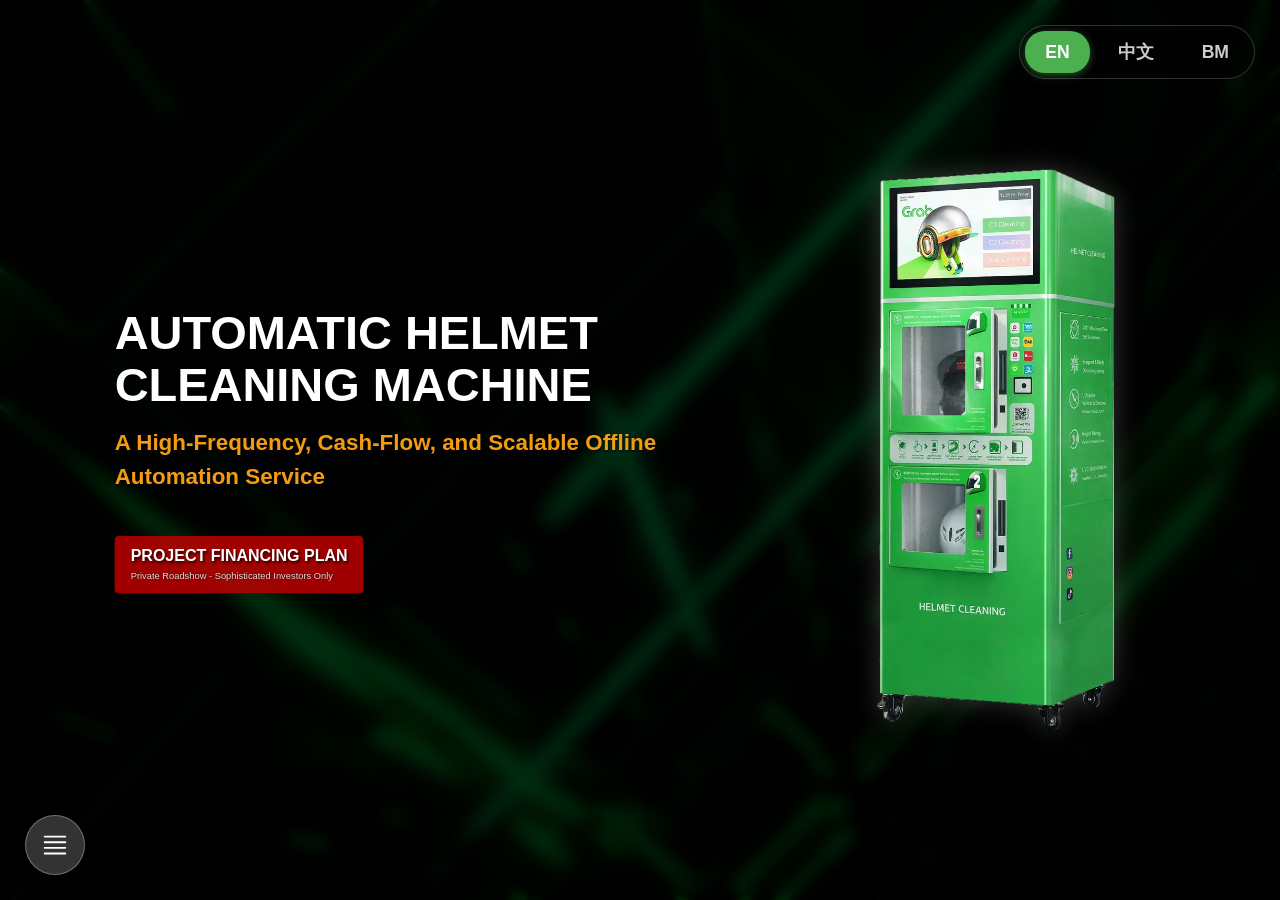
==== index.html @ 10b44681 "Add files via upload" ====
<!DOCTYPE html>
<html lang="en">
<head>
    <meta charset="UTF-8">
    <meta name="viewport" content="width=device-width, initial-scale=1.0, maximum-scale=1.0, user-scalable=no">
    <title>Automatic Helmet Cleaning Machine - Investment Pitch</title>
    <link href="https://cdn.jsdelivr.net/npm/bootstrap@5.3.0/dist/css/bootstrap.min.css" rel="stylesheet">
    <style>
        /* 1. 终极全局重置：彻底锁死网页框架，禁止系统原生滚动 */
        body {
            background-color: #000;
            color: #eee;
            margin: 0;
            width: 100vw;          
            height: 100vh;
            overflow: hidden; 
            font-family: "Helvetica Neue", Arial, sans-serif;
            touch-action: none; /* 彻底屏蔽手机下拉刷新和滑动 */
            position: fixed; /* 锁死屏幕框架 */
            top: 0; left: 0; z-index: 0;
        }
        
        /* ===== 竖屏拦截器 (Interceptor) ===== */
        #rotate-device-prompt {
            display: none;
            position: fixed; top: 0; left: 0; width: 100vw; height: 100vh;
            background: #111; z-index: 100000;
            color: #fff; text-align: center;
            flex-direction: column; justify-content: center; align-items: center;
        }
        .rotate-icon { 
            width: 80px; height: 80px; margin-bottom: 20px; 
            animation: spin 2s infinite ease-in-out; 
        }
        @keyframes spin { 0% { transform: rotate(0deg); } 50% { transform: rotate(-90deg); } 100% { transform: rotate(-90deg); } }
        /* 竖屏拦截 */
        @media screen and (max-aspect-ratio: 10/9) {
            #rotate-device-prompt { display: flex; }
            #presentation-container { display: none !important; }
        }

        /* ===== 全屏容器 (负责消灭黑边) ===== */
        #presentation-container {
            width: 100vw;
            height: 100vh;
            position: relative;
            overflow: hidden;
            background-color: #111;
        }

        /* 滑动引擎：直接用 vw 移动，完美适配全屏 */
        #slides-wrapper {
            display: flex; 
            width: 100vw; 
            height: 100vh;
            transition: transform 0.6s cubic-bezier(0.25, 1, 0.5, 1);
            will-change: transform;
        }
        
        /* 每个页面强制填满 100% 屏幕，背景无限延伸 */
        .pitch-section {
            flex: 0 0 100vw;       
            width: 100vw;
            height: 100vh;
            background-size: cover;
            background-position: center;
            background-repeat: no-repeat;
            position: relative;
            overflow: hidden;
        }
        
        /* 透明黑底滤镜，也填满全屏 */
        .content-box {
            background: rgba(0, 0, 0, 0.75); 
            backdrop-filter: blur(8px);
            width: 100%;
            height: 100%;
            position: absolute;
            top: 0; left: 0;
            z-index: 1;
        }

        /* ===== 核心技术：绝对内容画板 (1920x1080 锁死) ===== */
        /* 这个画板悬浮在背景上方，无论怎么缩放都不会有黑边，且永远居中 */
        .slide-content-scaler {
            width: 1920px;
            height: 1080px;
            position: absolute;
            top: 50%;
            left: 50%;
            /* JS 会自动注入 transform: translate(-50%, -50%) scale(...) */
            transform-origin: center center;
            z-index: 2;
            display: flex;
            align-items: center;
            justify-content: center;
        }

        /* 强制覆写 Bootstrap，彻底废除其小屏自适应挤压文字的行为 */
        .container {
            min-width: 1600px !important;
            max-width: 1600px !important;
            width: 1600px !important;
            margin: 0 auto;
        }

        /* ===== UI 与卡片样式 ===== */
        .glass-card {
            background: rgba(255, 255, 255, 0.1);
            padding: 25px;
            border-radius: 12px;
            border: 1px solid rgba(255, 255, 255, 0.15);
            height: 100%;
            font-weight: bold;
        }

        h1, h2, h3, h4, h5 { color: #fff; text-shadow: 2px 2px 4px rgba(0,0,0,0.8); font-weight: bold; text-transform: uppercase; }
        p, li, td, th { color: #eee; text-shadow: 1px 1px 3px rgba(0,0,0,0.8); }
        .highlight { color: #f39c12; font-weight: bold; }
        .text-green { color: #4CAF50; font-weight: bold; }
        ul { line-height: 1.8; }

        /* 固态 UI 控件 (相对屏幕固定，不随画板缩放) */
        #lang-switcher {
            position: fixed; top: 25px; right: 25px; z-index: 9999;
            display: flex; gap: 8px; background: rgba(0, 0, 0, 0.5); padding: 5px;
            border-radius: 30px; backdrop-filter: blur(10px); border: 1px solid rgba(255, 255, 255, 0.2);
        }
        .lang-btn { background: transparent; color: #ccc; border: none; border-radius: 20px; padding: 8px 20px; cursor: pointer; font-weight: bold; transition: all 0.3s ease; font-size: 1.1rem; }
        .lang-btn:hover { color: #fff; }
        .lang-btn.active { background: #4CAF50; color: #fff; box-shadow: 0 2px 8px rgba(76, 175, 80, 0.5); }

        #page-index-btn {
            position: fixed; left: 25px; bottom: 25px; z-index: 9999;
            background: rgba(255, 255, 255, 0.2); color: white; border: 1px solid rgba(255, 255, 255, 0.3); border-radius: 50%;
            width: 60px; height: 60px; cursor: pointer; backdrop-filter: blur(10px); display: flex; align-items: center; justify-content: center;
            transition: all 0.3s ease;
        }
        #page-index-btn:hover { background: rgba(255, 255, 255, 0.4); transform: scale(1.1); }
        #page-index-overlay { position: fixed; top: 0; left: 0; width: 100vw; height: 100vh; background: rgba(0, 0, 0, 0.9); backdrop-filter: blur(15px); z-index: 9998; display: none; align-items: center; justify-content: center; }
        #page-index-overlay.active { display: flex; }
        .index-list { list-style: none; padding: 0; text-align: left; }
        .index-item { margin: 15px 0; font-size: 2.2rem; cursor: pointer; transition: color 0.3s ease; text-transform: uppercase; font-weight: bold; color: #888; }
        .index-item:hover { color: #f39c12; }
        .index-item span { color: #555; margin-right: 20px; font-size: 1.5rem; }

        /* ===== 动画与图表特效 ===== */
        .reveal-step { opacity: 0; transform: translateY(15px); transition: opacity 0.4s ease, transform 0.4s ease; }
        .reveal-step.active { opacity: 1; transform: translateY(0); }

        .slide-3-imgs { position: relative; display: flex; align-items: center; justify-content: center; height: 800px; width: 100%; }
        .slide-3-imgs img { position: absolute; transition: opacity 0.5s ease-in-out, transform 0.5s ease-in-out; max-height: 100%; width: auto; left: 50%; top: 50%; transform: translate(-50%, -50%); }
        #s3-img-1, #s3-img-2, #s3-img-3 { opacity: 0; }
        #section-3:has(.s3-step-1.active) #s3-img-base { opacity: 0; }
        #section-3:has(.s3-step-1.active) #s3-img-1 { opacity: 1; }
        #section-3:has(.s3-step-2.active) #s3-img-1 { opacity: 0; }
        #section-3:has(.s3-step-2.active) #s3-img-2 { opacity: 1; }
        #section-3:has(.s3-step-3.active) #s3-img-2 { opacity: 0; }
        #section-3:has(.s3-step-3.active) #s3-img-3 { opacity: 1; }
        #section-3:has([data-step-group="4"].active) #s3-img-3 { opacity: 1; }

        #s5-left-card { transition: opacity 0.5s ease, transform 0.5s ease; }
        #section-5:has([data-step-group="5"].active) #s5-left-card { opacity: 0 !important; transform: scale(0.95) !important; pointer-events: none; }
        #s5-left-img-container { position: absolute; top: 0; left: 0; width: 100%; height: 100%; display: flex; align-items: center; justify-content: center; padding: 0 15px; opacity: 0; transition: opacity 0.5s ease; pointer-events: none; }
        #section-5:has([data-step-group="6"].active) #s5-left-img-container { opacity: 1 !important; }

        .slide-6-imgs { position: relative; display: flex; align-items: center; justify-content: center; height: 450px; width: 100%; }
        #s6-img-1, #s6-img-10 { position: absolute; transition: opacity 0.5s ease-in-out; left: 50%; top: 50%; transform: translate(-50%, -50%); opacity: 0; }
        #s6-img-1 { max-height: 100%; width: auto; border-radius: 12px; box-shadow: 0 4px 15px rgba(0,0,0,0.5); }
        #s6-img-10 { display: grid; grid-template-columns: repeat(5, 1fr); gap: 15px; width: 100%; max-width: 600px; }
        #s6-img-10 img { width: 100%; height: auto; border-radius: 8px; box-shadow: 0 4px 10px rgba(0,0,0,0.5); transition: transform 0.3s ease; }
        #s6-img-10 img:hover { transform: translateY(-5px) scale(1.05); }
        #section-6:has(.s6-step-3.active) #s6-img-1 { opacity: 1; }
        #section-6:has(.s6-step-4.active) #s6-img-1 { opacity: 0; }
        #section-6:has(.s6-step-4.active) #s6-img-10 { opacity: 1; }

        .chart-group { display: flex; align-items: flex-end; gap: 10px; height: 100%; }
        .bar-col { width: 40px; position: relative; border-top-left-radius: 6px; border-top-right-radius: 6px; box-shadow: 2px 0 8px rgba(0,0,0,0.5); transform-origin: bottom; animation: growUp 0.8s ease-out forwards; }
        @keyframes growUp { from { transform: scaleY(0); opacity: 0; } to { transform: scaleY(1); opacity: 1; } }
        .chart-val { position: absolute; bottom: 100%; left: 50%; writing-mode: vertical-rl; transform: translateX(-50%) rotate(180deg); margin-bottom: 12px; font-weight: bold; font-size: 1.2rem; letter-spacing: 2px; text-shadow: 2px 2px 5px rgba(0,0,0,0.9); white-space: nowrap; }
        .bg-yellow { background-color: #ffc107; } .text-yellow { color: #ffc107; }
        .bg-orange { background-color: #fd7e14; } .text-orange { color: #fd7e14; }
        .bg-beige { background-color: #f5deb3; } .text-beige { color: #f5deb3; }

        .dividend-pop { opacity: 0; transform: scale(0.3); transition: opacity 0.6s ease, transform 0.7s cubic-bezier(0.34, 1.56, 0.64, 1); }
        .dividend-pop.active { opacity: 1; transform: scale(1); }

        .circular-chart { display: block; margin: 0 auto 20px auto; max-width: 160px; max-height: 160px; }
        .circle-bg { fill: none; stroke: rgba(255, 255, 255, 0.1); stroke-width: 3; }
        .circle-fill { fill: none; stroke-width: 3; stroke-linecap: round; transition: stroke-dasharray 1.5s cubic-bezier(0.2, 0.8, 0.2, 1); }
        .percentage { fill: #fff; font-family: "Helvetica Neue", Arial, sans-serif; font-size: 8px; font-weight: bold; text-anchor: middle; }
        .reveal-step:not(.active) .circle-fill { stroke-dasharray: 0, 100 !important; }

        /* 第 11 页 人物滑入 (依赖在画板内的比例) */
        .slide-in-left { opacity: 0; transform: translateX(-100%); transition: all 0.8s cubic-bezier(0.25, 1, 0.5, 1); }
        .slide-in-left.active { opacity: 1; transform: translateX(0); }
        .slide-in-right { opacity: 0; transform: translateX(100%); transition: all 0.8s cubic-bezier(0.25, 1, 0.5, 1); }
        .slide-in-right.active { opacity: 1; transform: translateX(0); }
    </style>
</head>
<body>

    <div id="rotate-device-prompt">
        <svg class="rotate-icon" viewBox="0 0 24 24" fill="none" stroke="currentColor" stroke-width="2" stroke-linecap="round" stroke-linejoin="round">
            <path d="M16 2.01A10 10 0 0 0 3.01 15"></path>
            <path d="M13 2l3-3 3 3"></path>
            <rect x="5" y="8" width="14" height="8" rx="2" ry="2" transform="rotate(-90 12 12)"></rect>
        </svg>
        <h2 data-i18n="rotate_title">Please rotate your device</h2>
        <p class="fs-4 text-secondary" data-i18n="rotate_sub">For the best presentation experience.</p>
        <div class="mt-4 d-flex gap-3">
            <button class="btn btn-outline-light btn-lg lang-btn-prompt" onclick="setLang('en')">EN</button>
            <button class="btn btn-outline-light btn-lg lang-btn-prompt" onclick="setLang('zh')">中文</button>
            <button class="btn btn-outline-light btn-lg lang-btn-prompt" onclick="setLang('ms')">BM</button>
        </div>
    </div>

    <div id="lang-switcher">
        <button id="btn-en" class="lang-btn active" onclick="setLang('en')">EN</button>
        <button id="btn-zh" class="lang-btn" onclick="setLang('zh')">中文</button>
        <button id="btn-ms" class="lang-btn" onclick="setLang('ms')">BM</button>
    </div>

    <div id="page-index-btn" onclick="toggleIndex()">
        <svg width="30" height="30" fill="currentColor" viewBox="0 0 16 16">
            <path fill-rule="evenodd" d="M2 12.5a.5.5 0 0 1 .5-.5h11a.5.5 0 0 1 0 1h-11a.5.5 0 0 1-.5-.5zm0-3a.5.5 0 0 1 .5-.5h11a.5.5 0 0 1 0 1h-11a.5.5 0 0 1-.5-.5zm0-3a.5.5 0 0 1 .5-.5h11a.5.5 0 0 1 0 1h-11a.5.5 0 0 1-.5-.5zm0-3a.5.5 0 0 1 .5-.5h11a.5.5 0 0 1 0 1h-11a.5.5 0 0 1-.5-.5z"/>
        </svg>
    </div>

    <div id="page-index-overlay" onclick="toggleIndex()">
        <ul class="index-list">
            <li class="index-item" onclick="jumpTo(0)" data-i18n="idx_0"><span>01</span> Cover</li>
            <li class="index-item" onclick="jumpTo(1)" data-i18n="idx_1"><span>02</span> Market Pain Points</li>
            <li class="index-item" onclick="jumpTo(2)" data-i18n="idx_2"><span>03</span> Product Features</li>
            <li class="index-item" onclick="jumpTo(3)" data-i18n="idx_3"><span>04</span> Target Market</li>
            <li class="index-item" onclick="jumpTo(4)" data-i18n="idx_4"><span>05</span> Business Model (1/2)</li>
            <li class="index-item" onclick="jumpTo(5)" data-i18n="idx_5"><span>06</span> Business Model (2/2)</li>
            <li class="index-item" onclick="jumpTo(6)" data-i18n="idx_6"><span>07</span> Revenue Projections</li>
            <li class="index-item" onclick="jumpTo(7)" data-i18n="idx_7"><span>08</span> Project Financing</li>
            <li class="index-item" onclick="jumpTo(8)" data-i18n="idx_8"><span>09</span> Use of Funds</li>
            <li class="index-item" onclick="jumpTo(9)" data-i18n="idx_9"><span>10</span> Scalability & Future</li>
            <li class="index-item" onclick="jumpTo(10)" data-i18n="idx_10"><span>11</span> Contact Us</li>
        </ul>
    </div>

    <div id="presentation-container">
        <div id="slides-wrapper">
            
            <section class="pitch-section" style="background-image: url('[data-uri]');">
                <div class="content-box"></div>
                <div class="slide-content-scaler">
                    <div class="container">
                        <div class="row align-items-center g-5">
                            <div class="col-7 text-start">
                                <h1 class="fw-bold mb-3" style="font-size: 4.4rem; line-height: 1.1;" data-i18n="s1_title">AUTOMATIC HELMET CLEANING MACHINE</h1>
                                <p class="highlight mt-4" style="font-size: 2.1rem;" data-i18n="s1_sub">A High-Frequency, Cash-Flow, and Scalable Offline Automation Service</p>
                                <div class="mt-5 d-inline-block px-4 py-3 rounded" style="background: rgba(200,0,0,0.8);">
                                    <h4 class="mb-1 text-white" data-i18n="s1_plan">PROJECT FINANCING PLAN</h4>
                                    <p class="mb-0 small" style="opacity: 0.9;" data-i18n="s1_private">Private Roadshow - Sophisticated Investors Only</p>
                                </div>
                            </div>
                            <div class="col-5 text-center">
                                <img src="[data-uri]" alt="Machine" class="img-fluid" style="max-height: 850px; filter: drop-shadow(0 0 20px rgba(255,255,255,0.2)); transform: translateX(60px);">
                            </div>
                        </div>
                    </div>
                </div>
            </section>

            <section class="pitch-section" style="background-image: url('[data-uri]');">
                <div class="content-box"></div>
                <div class="slide-content-scaler">
                    <div class="container">
                        <div class="row align-items-center g-4">
                            <div class="col-6 text-start">
                                <h2 class="text-green mb-3 display-5" data-i18n="s2_title">OVER <span class="highlight">16,700,000</span> <br> REGISTERED MOTORCYCLES IN MALAYSIA</h2>
                                <p class="fs-5" data-i18n="s2_desc1">The ever-growing number of motorcyclists represents our massive potential customer base! Demand remains high daily, regardless of the dry or rainy season.</p>
                                <hr style="border-color: rgba(255,255,255,0.3); margin: 25px 0;">
                                <p class="highlight fs-5 reveal-step" data-step-group="1" data-i18n="s2_desc2">Motorcyclists are actively seeking professional solutions to sanitize, sterilize, and dry their helmets!</p>
                                <h4 class="mt-4 fs-4 reveal-step" data-step-group="2" data-i18n="s2_pain">REAL-WORLD PAIN POINTS:</h4>
                                <ul class="fs-5 ps-3">
                                    <li class="reveal-step" data-step-group="2" data-i18n="s2_p1">Helmets remain damp for long periods with persistent odors</li>
                                    <li class="reveal-step" data-step-group="3" data-i18n="s2_p2">High bacterial growth, but users find manual washing tedious</li>
                                    <li class="reveal-step" data-step-group="4" data-i18n="s2_p3">Lack of professional equipment and time for proper air-drying at home</li>
                                    <li class="reveal-step" data-step-group="5" data-i18n="s2_p4">Delivery riders and commuters have to reuse sweaty helmets throughout the day</li>
                                </ul>
                            </div>
                            <div class="col-6 text-center">
                                <div class="d-flex flex-column align-items-center gap-3">
                                    <img src="[data-uri]" alt="Analysis" onerror="this.style.display='none'" class="img-fluid reveal-step" data-step-group="1" style="max-height: 350px; border-radius: 12px; border: 1px solid rgba(255,255,255,0.1);">
                                    <img src="[data-uri]" alt="Guy" onerror="this.style.display='none'" class="img-fluid reveal-step" data-step-group="2" style="max-height: 350px; border-radius: 12px; border: 1px solid rgba(255,255,255,0.1);">
                                </div>
                            </div>
                        </div>
                    </div>
                </div>
            </section>

            <section class="pitch-section" id="section-3" style="background-image: url('[data-uri]');">
                <div class="content-box"></div>
                <div class="slide-content-scaler">
                    <div class="container">
                        <div class="row align-items-center g-5">
                            <div class="col-5 text-center">
                                <div class="slide-3-imgs">
                                    <img src="[data-uri]" id="s3-img-base" class="img-fluid" alt="Machine">
                                    <img src="[data-uri]" id="s3-img-1" class="img-fluid" alt="Fog Dry Cleaning" style="border-radius: 12px;">
                                    <img src="[data-uri]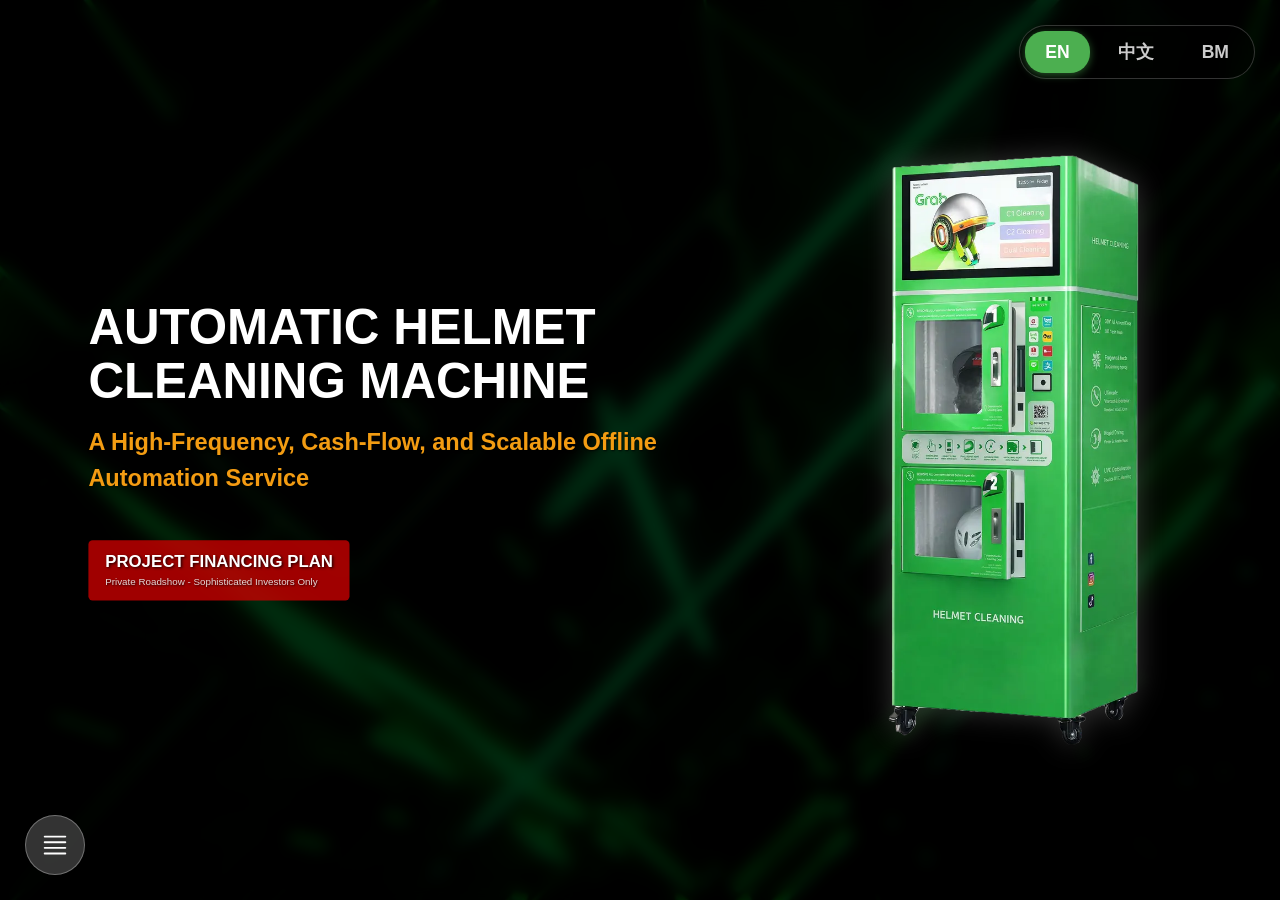
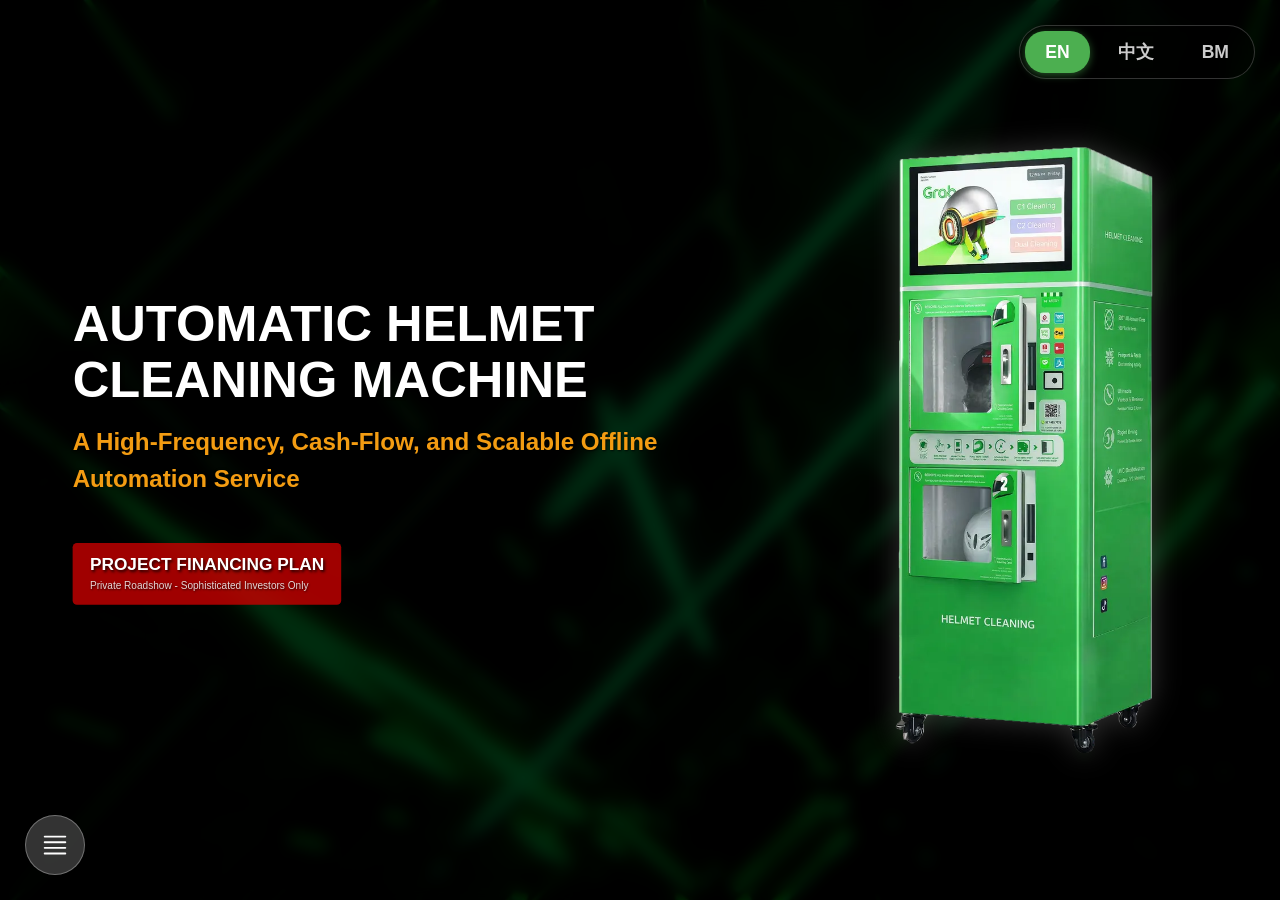
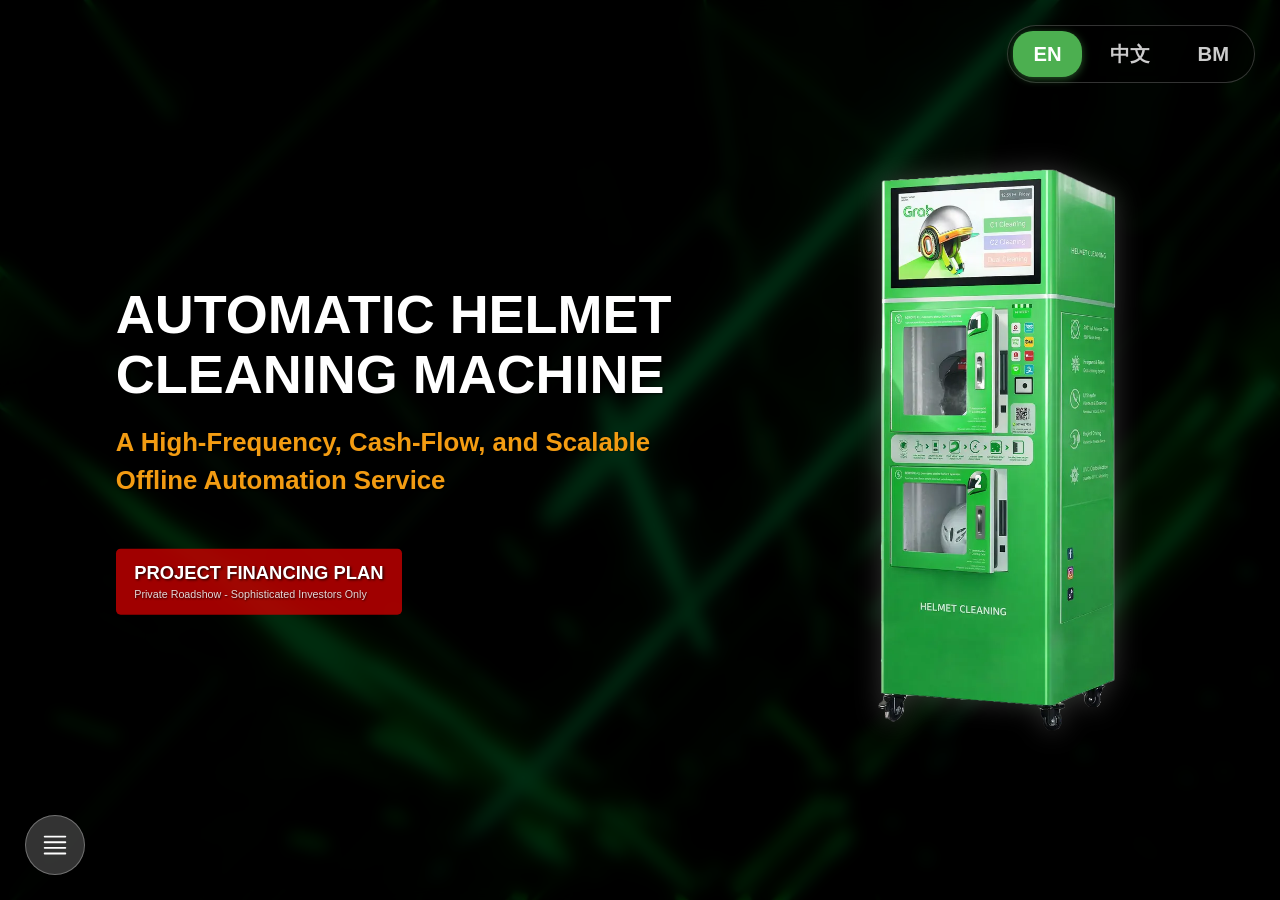
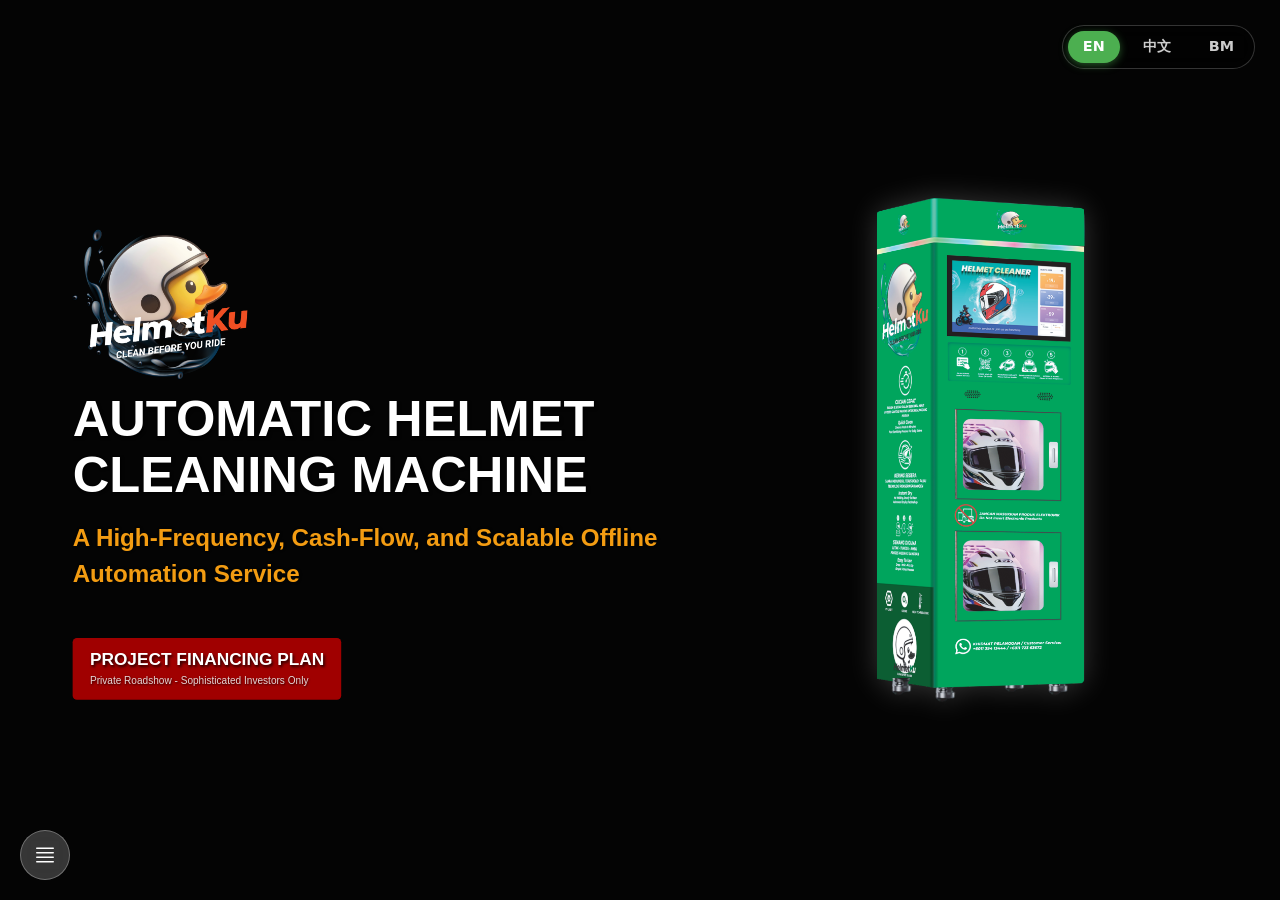
